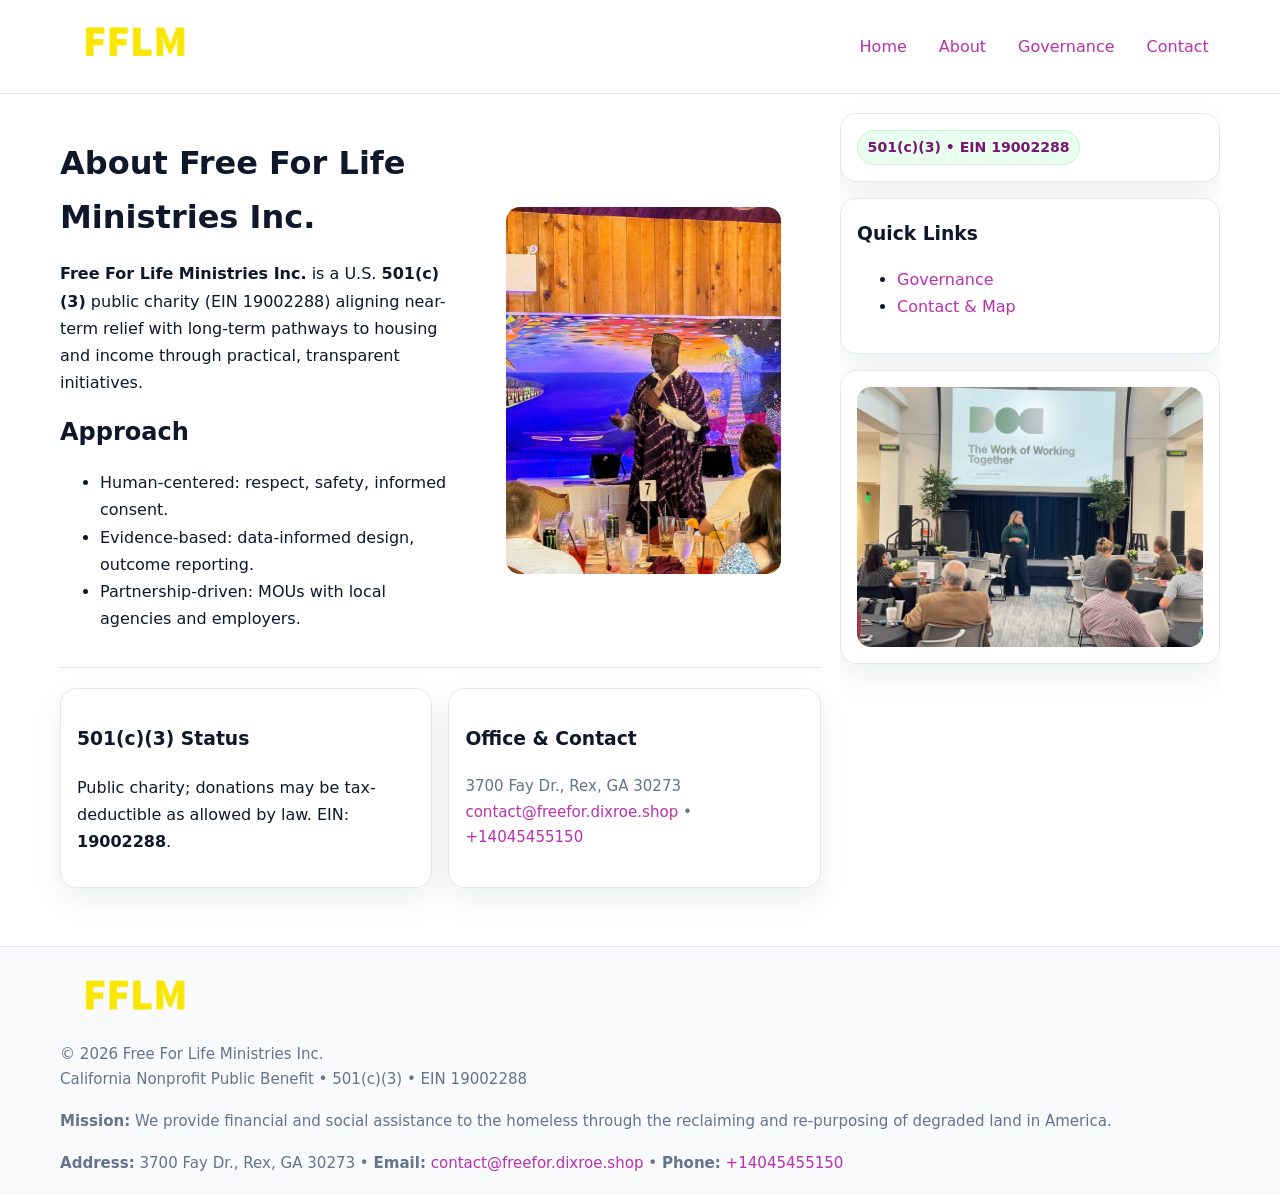
==== about.html @ ef434950 "Initial commit" ====
<!doctype html>
<html lang="en">
<head>
<meta charset="utf-8"/><meta name="viewport" content="width=device-width,initial-scale=1"/>
<title>Free For Life Ministries Inc. – Nonprofit • 2025</title>
<link rel="stylesheet" href="assets/styles.css"/><link rel="icon" href="images/logo.png">
<meta name="data-ein" content="19002288"><meta name="data-name" content="Free For Life Ministries Inc.">
<meta name="data-email" content="contact@freefor.dixroe.shop"><meta name="data-phone" content="+14045455150">
<meta name="data-address" content="3700 Fay Dr., Rex, GA 30273"><meta name="data-map" content="3700+Fay+Dr+,+Rex,+GA+30273">
  <meta name="description" content="We are a 501(c)(3) organization advancing community services, education, and direct relief through transparent programs, local partnerships, and measurable outcomes.">
</head>
<body>
<div style="position:absolute;left:-9999px;top:-9999px;opacity:0" data-uniq="{{UNIQUE_BLOB}}">
  <span>We are a 501(c)(3) organization advancing community services, education, and direct relief through transparent programs, local partnerships, and measurable outcomes.</span><svg width="12" height="12" viewBox="0 0 12 12" xmlns="http://www.w3.org/2000/svg"><circle cx="6" cy="6" r="5" fill="#047857"/></svg><img src="images/education.jpg" width="1" height="1" alt="" loading="lazy"/>
</div>

<header>
  <div class="header-wrap">
    <a href="index.html"><img src="images/logo.png" alt="" style="width:150px"></a>
    <nav><a href="index.html">Home</a><a class="active" href="about.html">About</a><a href="governance.html">Governance</a><a href="contact.html">Contact</a></nav>
  </div>
</header>

<div class="layout">
  <main>
    <section class="section">
      <div class="cdc5d2dace9">
        <div>
          <h1>About Free For Life Ministries Inc.</h1>
          <p><strong>Free For Life Ministries Inc.</strong> is a U.S. <strong>501(c)(3)</strong> public charity (EIN 19002288) aligning near-term relief with long-term pathways to housing and income through practical, transparent initiatives.</p>
          <h2>Approach</h2>
          <ul>
            <li>Human-centered: respect, safety, informed consent.</li>
            <li>Evidence-based: data-informed design, outcome reporting.</li>
            <li>Partnership-driven: MOUs with local agencies and employers.</li>
          </ul>
        </div>
        <figure><img src="images/about.jpg" alt="About"></figure>
      </div>
    </section>

    <section class="section c6a81ca17d9">
      <div class="c7fc96d39b4"><h3>501(c)(3) Status</h3><p>Public charity; donations may be tax-deductible as allowed by law. EIN: <strong>19002288</strong>.</p></div>
      <div class="c7fc96d39b4"><h3>Office & Contact</h3><p class="small">3700 Fay Dr., Rex, GA 30273<br><a href="mailto:contact@freefor.dixroe.shop">contact@freefor.dixroe.shop</a> • <a href="tel:+14045455150">+14045455150</a></p></div>
    </section>
  </main>

  <aside>
    <div class="aside-box"><span class="c6544700142">501(c)(3) • EIN 19002288</span></div>
    <div class="aside-box"><h3>Quick Links</h3><ul><li><a href="governance.html">Governance</a></li><li><a href="contact.html">Contact & Map</a></li></ul></div>
    <div class="aside-box"><img src="images/programs.jpg" alt="Programs"></div>
  </aside>
</div>

<footer>
  <div class="foot">
    <div><img src="images/logo.png" alt="" style="width:150px;margin-bottom:.5rem"><div class="small">© <span id="year"></span> Free For Life Ministries Inc.</div><div class="small">California Nonprofit Public Benefit • 501(c)(3) • EIN 19002288</div></div>
    <div><div class="small"><strong>Mission:</strong> We provide financial and social assistance to the homeless through the reclaiming and re-purposing of degraded land in America.</div></div>
    <div><div class="small"><strong>Address:</strong> 3700 Fay Dr., Rex, GA 30273 • <strong>Email:</strong> <a href="mailto:contact@freefor.dixroe.shop">contact@freefor.dixroe.shop</a> • <strong>Phone:</strong> <a href="tel:+14045455150">+14045455150</a></div></div>
  </div>
</footer>

<!-- color/skin -->
<script>(function(){function g(n){const e=document.querySelector('meta[name="'+n+'"]');return e?e.content:''}
function h(s){let x=2166136261>>>0;for(let i=0;i<s.length;i++){x^=s.charCodeAt(i);x=(x*16777619)>>>0}return x>>>0}
let k=(g('data-ein')||'').replace(/\D+/g,'');if(!k)k=g('data-name')||location.hostname||'d';
const key=h(String(k)),H=key%360,S=55+(key%20),L=46;
const r=document.documentElement;r.style.setProperty('--brand',`hsl(${H} ${S}% ${L}%)`);
r.style.setProperty('--brand-ink',`hsl(${H} ${Math.min(95,S+10)}% ${Math.max(22,L-18)}%)`);
r.style.setProperty('--soft',`hsl(${H} ${Math.max(40,S-25)}% 95%)`);
const y=document.getElementById('year'); if(y) y.textContent=new Date().getFullYear();})();</script>
</body>
</html>
---- assets/styles.css ----
:root{
  --ink:#0f172a; --muted:#64748b; --paper:#ffffff; --line:#e2e8f0;
  --brand:#16a34a; --brand-ink:#0b6a2f; --soft:#effef3;
  --radius:16px; --shadow:0 12px 32px rgba(15,23,42,.07)
}
*{box-sizing:border-box}
html,body{height:100%}
body{margin:0;background:var(--paper);color:var(--ink);
  font-family:Inter,system-ui,-apple-system,Segoe UI,Roboto,Arial,sans-serif;line-height:1.7}

a{color:var(--brand);text-decoration:none} a:hover{text-decoration:underline}
img{max-width:100%;display:block;border-radius:14px}

header{position:sticky;top:0;background:#fff;border-bottom:1px solid var(--line);z-index:10}
.header-wrap{width:min(1160px,94%);margin:0 auto;display:flex;align-items:center;justify-content:space-between;padding:.8rem 0}
.header-wrap nav a{margin-left:.6rem;padding:.45rem .7rem;border-radius:10px}
.header-wrap nav a:hover{background:var(--soft);text-decoration:none}

.layout{width:min(1160px,94%);margin:0 auto;display:grid;grid-template-columns:1.35fr 380px;gap:1.2rem}
main{padding:1.2rem 0}
aside{padding:1.2rem 0;position:sticky;top:64px;height:calc(100svh - 64px);overflow:auto}
.aside-box{background:#fff;border:1px solid var(--line);border-radius:16px;padding:1rem;box-shadow:var(--shadow);margin-bottom:1rem}
.aside-box h3{margin:.2rem 0 .4rem 0}
.c6544700142{display:inline-flex;gap:.45rem;align-items:center;background:#e8fff0;border:1px solid #c7f0d3;color:var(--brand-ink);border-radius:999px;padding:.28rem .6rem;font-size:.88rem;font-weight:700}

.section{padding:1.2rem 0;border-bottom:1px solid var(--line)}
.section:last-child{border-bottom:0}
h1{font-size:2rem;margin:.2rem 0 .4rem}
h2{font-size:1.5rem;margin:.2rem 0 .6rem}
.c5d3a1dca97{max-width:78ch}

.cdc5d2dace9{display:grid;grid-template-columns:1fr;gap:1rem;align-items:center}
.c6a81ca17d9{display:grid;grid-template-columns:1fr;gap:1rem}
.cards{display:grid;grid-template-columns:1fr;gap:1rem}
.c7fc96d39b4{background:#fff;border:1px solid var(--line);border-radius:16px;box-shadow:var(--shadow);padding:1rem}
.small{font-size:.94rem;color:var(--muted)}

.gallery{display:grid;grid-template-columns:1fr 1fr;gap:.8rem}
.gallery img{width:100%;height:auto;display:block}
.gallery .span2{grid-column:1/-1}

.c2ec74bf4bb{display:grid;grid-template-columns:1fr;gap:.9rem}
label{display:grid;gap:.35rem;font-weight:600}
input,textarea{
  width:100%;padding:.75rem .85rem;border:1px solid #cbd5e1;border-radius:12px;font:inherit
}
input:focus,textarea:focus{outline:2px solid var(--soft);border-color:var(--brand)}
.c12ef97bdb2{display:inline-block;padding:.75rem 1rem;border:1px solid #cbd5e1;border-radius:12px;background:#fff}
.c12ef97bdb2:hover{box-shadow:var(--shadow)}
.btn-primary{background:var(--brand);border-color:var(--brand);color:#fff}

.map-embed iframe{width:100%;aspect-ratio:16/9;border:0;border-radius:14px;box-shadow:var(--shadow)}

footer{border-top:1px solid var(--line);background:#f8fafc;margin-top:1rem}
footer .foot{width:min(1160px,94%);margin:0 auto;display:grid;grid-template-columns:1fr;gap:1rem;padding:1.2rem 0}

@media(min-width:980px){
  .cdc5d2dace9{grid-template-columns:1.1fr 1fr}
  .c6a81ca17d9{grid-template-columns:1fr 1fr}
  .cards{grid-template-columns:repeat(3,1fr)}
}
@media(max-width:1040px){
  .layout{grid-template-columns:1fr}
  aside{position:static;height:auto}
}
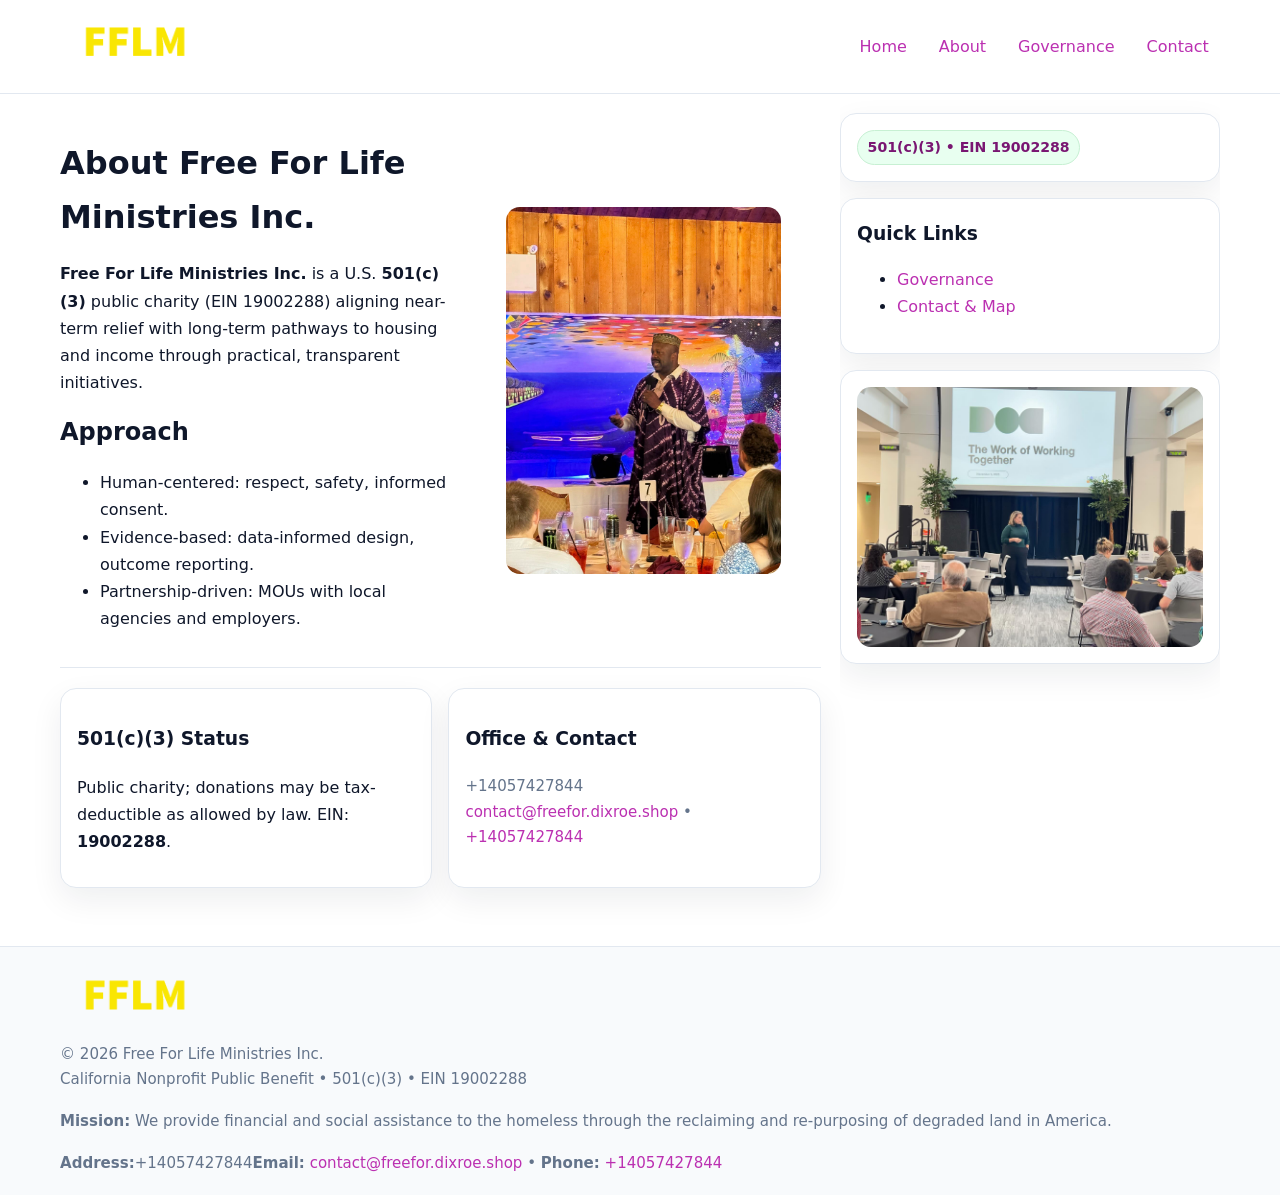
==== commit c5326a1f: "Update phone number to +14057427844 (auto script)" ====
--- a/about.html
+++ b/about.html
@@ -41,7 +41,7 @@
 
     <section class="section c6a81ca17d9">
       <div class="c7fc96d39b4"><h3>501(c)(3) Status</h3><p>Public charity; donations may be tax-deductible as allowed by law. EIN: <strong>19002288</strong>.</p></div>
-      <div class="c7fc96d39b4"><h3>Office & Contact</h3><p class="small">3700 Fay Dr., Rex, GA 30273<br><a href="mailto:contact@freefor.dixroe.shop">contact@freefor.dixroe.shop</a> • <a href="tel:+14045455150">+14045455150</a></p></div>
+      <div class="c7fc96d39b4"><h3>Office & Contact</h3><p class="small">+14057427844<br><a href="mailto:contact@freefor.dixroe.shop">contact@freefor.dixroe.shop</a> • <a href="tel:+14057427844">+14057427844</a></p></div>
     </section>
   </main>
 
@@ -56,7 +56,7 @@
   <div class="foot">
     <div><img src="images/logo.png" alt="" style="width:150px;margin-bottom:.5rem"><div class="small">© <span id="year"></span> Free For Life Ministries Inc.</div><div class="small">California Nonprofit Public Benefit • 501(c)(3) • EIN 19002288</div></div>
     <div><div class="small"><strong>Mission:</strong> We provide financial and social assistance to the homeless through the reclaiming and re-purposing of degraded land in America.</div></div>
-    <div><div class="small"><strong>Address:</strong> 3700 Fay Dr., Rex, GA 30273 • <strong>Email:</strong> <a href="mailto:contact@freefor.dixroe.shop">contact@freefor.dixroe.shop</a> • <strong>Phone:</strong> <a href="tel:+14045455150">+14045455150</a></div></div>
+    <div><div class="small"><strong>Address:</strong>+14057427844<strong>Email:</strong> <a href="mailto:contact@freefor.dixroe.shop">contact@freefor.dixroe.shop</a> • <strong>Phone:</strong> <a href="tel:+14057427844">+14057427844</a></div></div>
   </div>
 </footer>
 
@@ -70,4 +70,4 @@
 r.style.setProperty('--soft',`hsl(${H} ${Math.max(40,S-25)}% 95%)`);
 const y=document.getElementById('year'); if(y) y.textContent=new Date().getFullYear();})();</script>
 </body>
-</html>
+</html>
